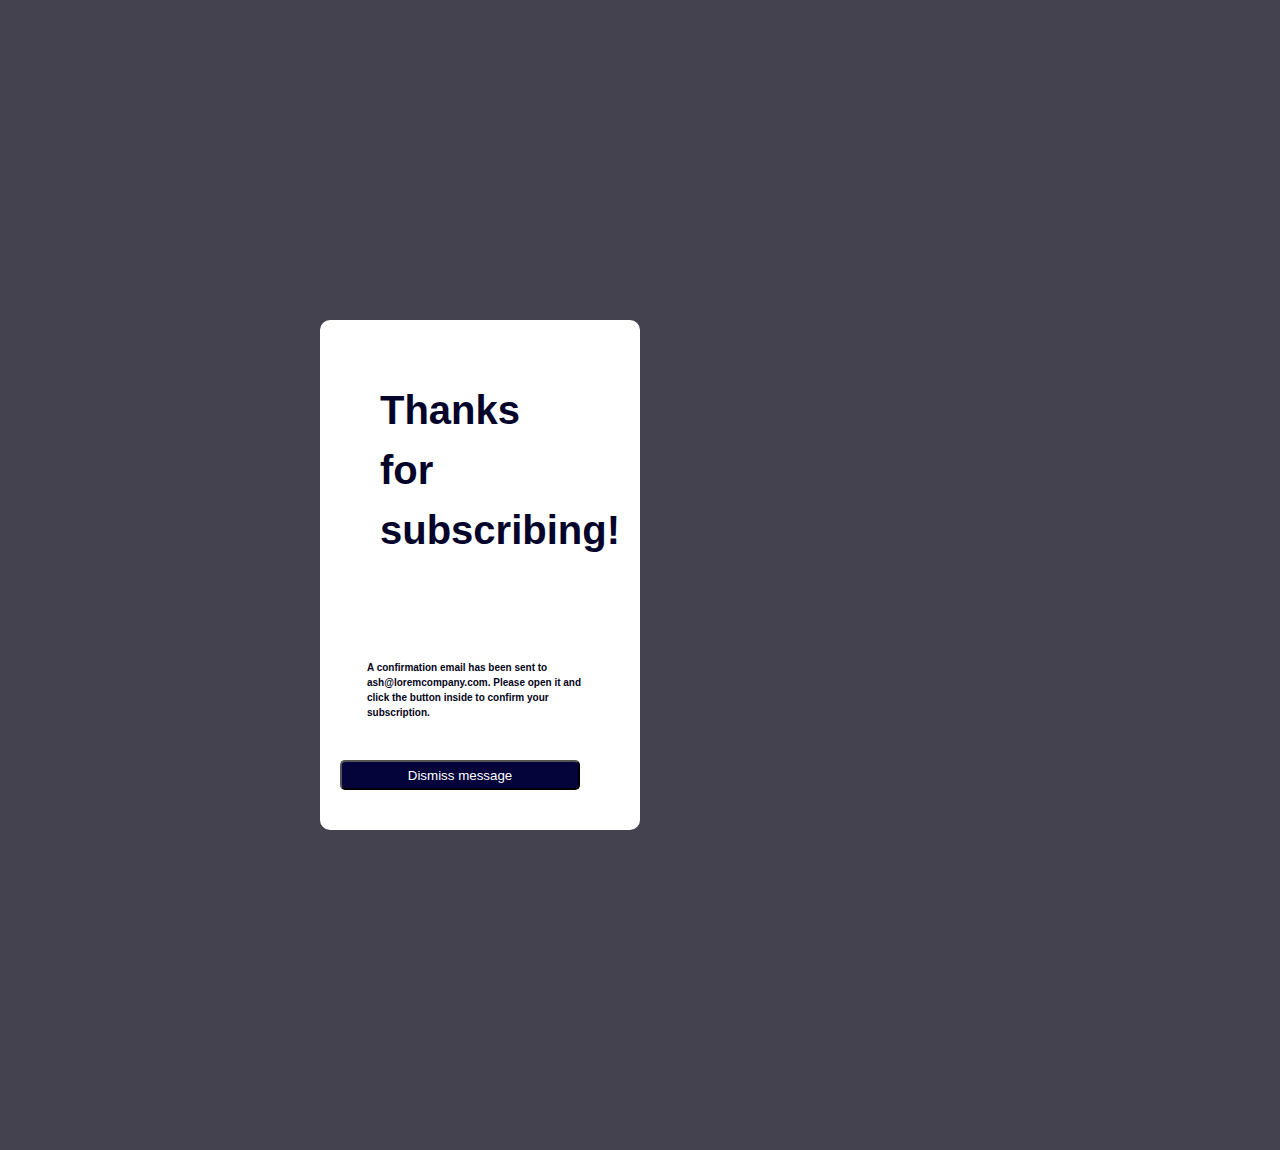
==== success.html @ 73b6c01d "created success message" ====
<!DOCTYPE html>
<html lang="en">
<head>
    <meta charset="UTF-8">
    <meta name="viewport" content="width=device-width, initial-scale=1.0">
    <link rel="stylesheet" href="css/styleSucess.css">
    <title>success</title>
</head>
<body>

    <section class="container">
        
        <h1> Thanks for subscribing! </h1>
        <h5>A confirmation email has been sent to ash@loremcompany.com.
            Please open it and click the button inside to confirm your subscription.

        </h5>

        <div>
            <button class="button">
                Dismiss message

            </button>
        </div>
         <!-- A confirmation email has been sent to ash@loremcompany.com. -->
  <!--Please open it and click the button inside to confirm your subscription.-->

 <!-- Dismiss message-->

  <!-- Success message end -->



    </section>

   
    
</body>
</html>
---- css/styleSucess.css ----
*{
    margin:0;
    padding:0;
    box-sizing:border-box
}
body{
   
        background-color:rgba(16, 15, 31, 0.788);
        font-family: Verdana, Geneva, Tahoma, sans-serif;
        font-size: 14px;
        line-height: 1.5;
        
}
h1{
    font-size: 40px;
    color: rgb(4, 4, 43);
    padding: 60px;
}
h5{
    font-size: 10px;
    text-align: left;
    padding: 40px 47px 0px 47px;
    color: rgb(4, 4, 26);
}

.container{
    border: 2px black;
    width:25%;
    height: 40%;
    background-color: white;
    border-radius: 10px;
    margin: 25%;
}

.button{
    background-color: rgb(4, 4, 58);
    color: white;
    height: 30px;
    width: 75%;
    margin: 40px 15px 40px 20px;
    border-radius: 5px;
    
}
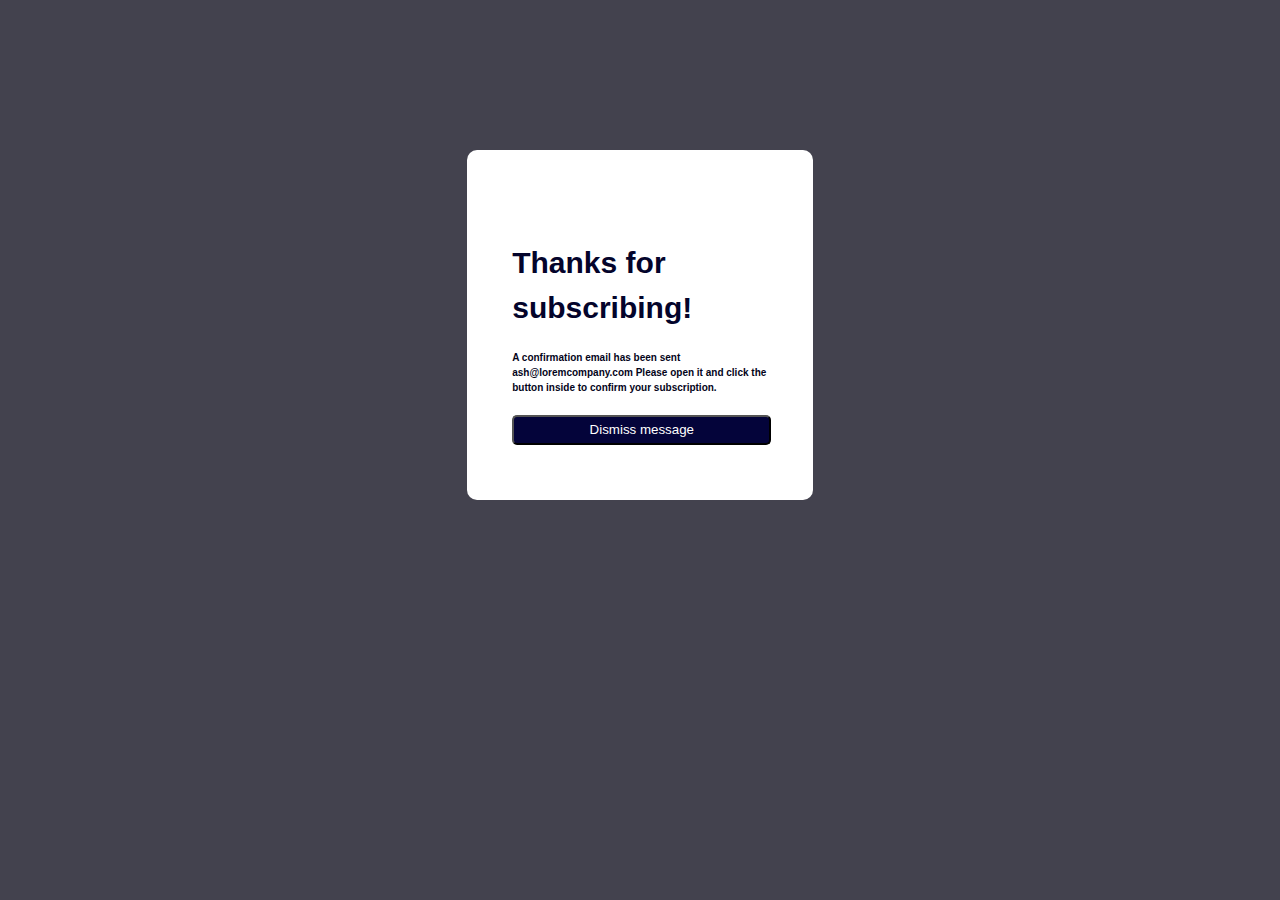
==== commit b96366c9: "adjust style" ====
--- a/success.html
+++ b/success.html
@@ -11,7 +11,8 @@
     <section class="container">
         
         <h1> Thanks for subscribing! </h1>
-        <h5>A confirmation email has been sent to ash@loremcompany.com.
+        
+        <h5>A confirmation email has been sent ash@loremcompany.com
             Please open it and click the button inside to confirm your subscription.
 
         </h5>
@@ -22,18 +23,12 @@
 
             </button>
         </div>
-         <!-- A confirmation email has been sent to ash@loremcompany.com. -->
-  <!--Please open it and click the button inside to confirm your subscription.-->
-
- <!-- Dismiss message-->
-
-  <!-- Success message end -->
 
 
 
     </section>
 
-   
+
     
 </body>
 </html>--- a/css/styleSucess.css
+++ b/css/styleSucess.css
@@ -12,32 +12,43 @@
         
 }
 h1{
-    font-size: 40px;
+    font-size: 30px;
     color: rgb(4, 4, 43);
-    padding: 60px;
+    text-align: left;
+    padding-top: 90px;
+    padding-left: 45px;
+   
 }
 h5{
     font-size: 10px;
     text-align: left;
-    padding: 40px 47px 0px 47px;
+    padding: 20px 27px 20px 45px;
     color: rgb(4, 4, 26);
 }
 
 .container{
     border: 2px black;
-    width:25%;
-    height: 40%;
+    width:27%;
+    height: 350px;
     background-color: white;
     border-radius: 10px;
-    margin: 25%;
+    margin:auto;
+    margin-top: 150px;
+   
 }
 
 .button{
+    
     background-color: rgb(4, 4, 58);
     color: white;
     height: 30px;
     width: 75%;
-    margin: 40px 15px 40px 20px;
+    display: flex;
+    justify-content: center;
+    padding-top: 5px;
+    margin-left: 45px;
+   
     border-radius: 5px;
     
+    
 }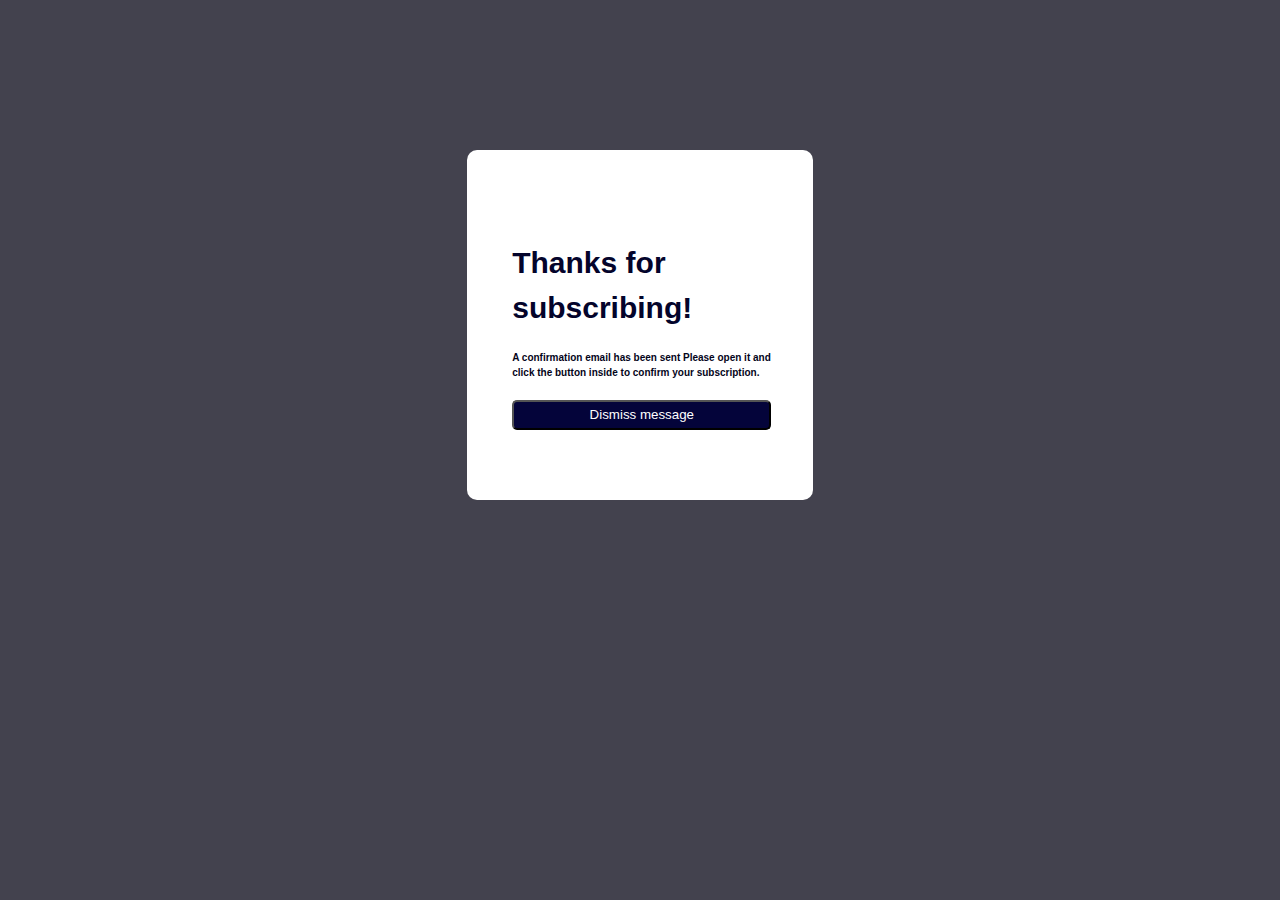
==== commit 53a38fab: "add email from the first page to the second page" ====
--- a/success.html
+++ b/success.html
@@ -9,13 +9,15 @@
 <body>
 
     <section class="container">
-        
+        <div>
         <h1> Thanks for subscribing! </h1>
-        
-        <h5>A confirmation email has been sent ash@loremcompany.com
+        <h5>A confirmation email has been sent <span id = "emailAddress"></span>
             Please open it and click the button inside to confirm your subscription.
 
         </h5>
+    </div>
+
+      
 
         <div>
             <button class="button">
@@ -24,11 +26,15 @@
             </button>
         </div>
 
+        <ul id="users"></ul>
+
 
 
     </section>
 
+<script src="/js/sucess.js">
 
+</script>
     
 </body>
 </html>--- a/css/styleSucess.css
+++ b/css/styleSucess.css
@@ -11,7 +11,7 @@
         line-height: 1.5;
         
 }
-h1{
+.container h1{
     font-size: 30px;
     color: rgb(4, 4, 43);
     text-align: left;
@@ -19,7 +19,7 @@
     padding-left: 45px;
    
 }
-h5{
+.container h5{
     font-size: 10px;
     text-align: left;
     padding: 20px 27px 20px 45px;
@@ -46,9 +46,90 @@
     display: flex;
     justify-content: center;
     padding-top: 5px;
-    margin-left: 45px;
-   
+    margin-left: 45px; 
     border-radius: 5px;
+    transition: opacity 0.2s;   
+    
+}
+.button:hover{
+    background-color:  rgb(229, 63, 99) ;
+    cursor: pointer;
+    border-color: aliceblue;
+    
+}
+@media screen and (max-width : 920px) {
+
+   .container h1{
+        font-size: 30px;
+        color: rgb(4, 4, 43);
+        text-align: left;
+        padding-top: 90px;
+        padding-left: 15px;
+       
+    }
+    .container h5{
+        font-size: 10px;
+        text-align: left;
+        padding: 20px 27px 20px 15px;
+        color: rgb(4, 4, 26);
+    }
+    .button{
+    
+        background-color: rgb(4, 4, 58);
+        color: white;
+        height: 30px;
+        width: 85%;
+        margin-left: 15px;
+        margin-top: 250px;
+        margin-bottom: 0px;
+        border-radius: 5px;
+        transition: opacity 0.2s;  
+     
+    }
+    .container{
+        margin:auto;
+        margin-top: 60px;
+        border: 2px black;
+        width:27%;
+        height: 600px;
+        background-color: white;
+        border-radius: 10px;
+             
+    }
+
     
     
+
+    
+}
+
+@media screen and (max-width:840px) {
+    .button{
+    
+        background-color: rgb(4, 4, 58);
+        color: white;
+        height: 30px;
+        width: 85%;
+        margin-left: 5px;
+        margin-top: 150px;
+        margin-bottom: 0px;
+        border-radius: 5px;
+        transition: opacity 0.2s;  
+     
+    }
+    .container h1{
+        font-size: 20px;
+        color: rgb(4, 4, 43);
+        text-align: left;
+        padding-top: 90px;
+        padding-left: 5px;
+       
+    }
+    .container h5{
+        font-size: 10px;
+        text-align: left;
+        padding: 20px 27px 5px 5px;
+        color: rgb(4, 4, 26);
+    }
+    
 }